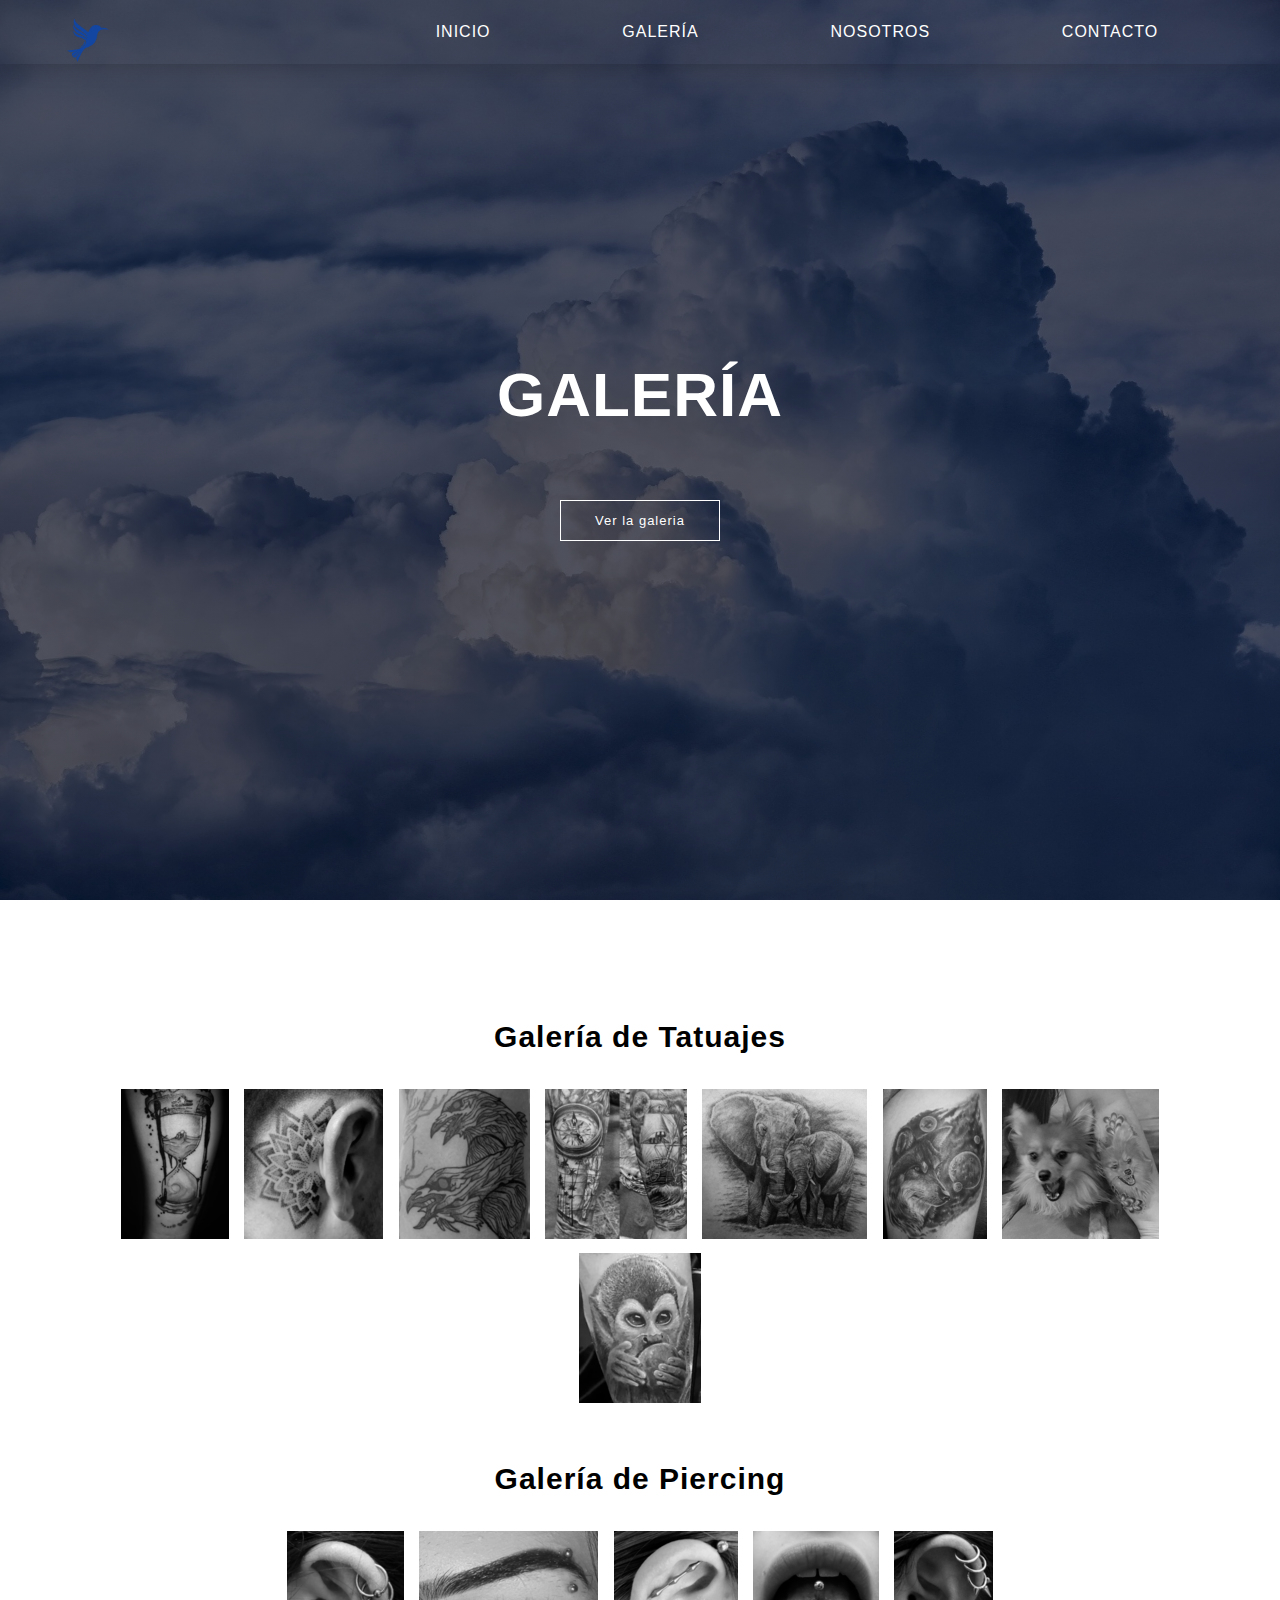
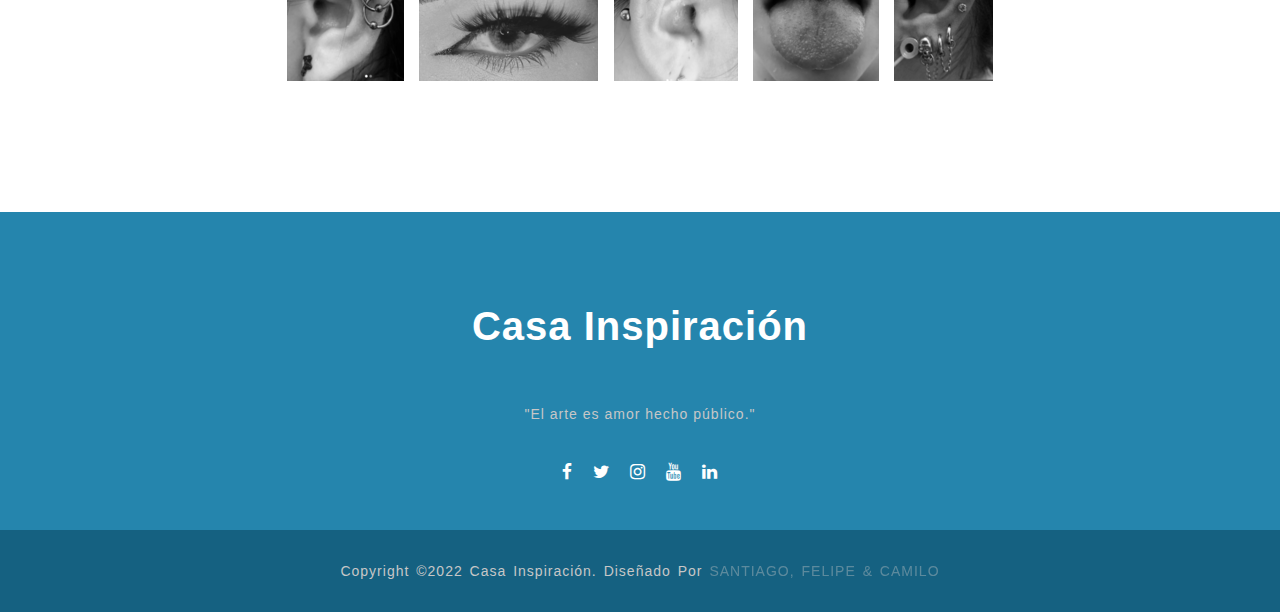
==== arte.html @ d89c22a8 "Version_01" ====
<!DOCTYPE html>
<html lang="en">
<head>
    <meta charset="UTF-8">
    <meta http-equiv="X-UA-Compatible" content="IE=edge">
    <meta name="viewport" content="width=device-width, initial-scale=1.0">
    <link rel="stylesheet" href="css/style.css">
    <link rel="stylesheet" href="https://stackpath.bootstrapcdn.com/font-awesome/4.7.0/css/font-awesome.min.css">
    <link rel="icon" href="img/Logos/PNG/LogoPNG.png">
    <link rel="stylesheet" href="css/style_arte.css">
    <link rel="stylesheet" href="css/arte_lightbox.min.css">
    <script type="text/javascript" src="js/js_arte.min.js"></script>
    <title>Arte</title>
</head>
<body>
    <section class="header">
        <nav>
            <div class="logo">
                <img src="img/Logos/PNG/LogoPNGsincirculo2.png" alt="Logo Image">
            </div>
            <div class="hamburger">
                <div class="bars1"></div>
                <div class="bars2"></div>
                <div class="bars3"></div>
            </div>
            <ul class="nav-links">
                <li><a href="index.html">Inicio</a></li>
                <li><a href="arte.html">GALERÍA</a></li>
                <li><a href="nosotros.html">Nosotros</a></li>
                <li><a href="contacto.html">Contacto</a></li>
            </ul>
        </nav>
        <script src="js/Index.js"></script>
        <div class="text-box">
            <h1>GALERÍA</h1>
            <p></p>
            <a href="#arte" class="hero-btn">Ver la galeria</a>
    </section>
    <div class="arte" id="arte">
        <h3>Galería de Tatuajes</h3>
            <div class="galeria">
            <a href="img/arte/Tatuajes/Tattoo1.png" data-lightbox="mygallery" data-title="Foto por Juan Álvarez"><img src="img/arte/Tatuajes/Tattoo1_small.png"></a>
            <a href="img/arte/Tatuajes/Tattoo2.png" data-lightbox="mygallery" data-title="Foto por Juan Álvarez"><img src="img/arte/Tatuajes/Tattoo2_small.png"></a>
            <a href="img/arte/Tatuajes/Tattoo3.png" data-lightbox="mygallery" data-title="Foto por Juan Álvarez"><img src="img/arte/Tatuajes/Tattoo3_small.png"></a>
            <a href="img/arte/Tatuajes/Tattoo4.png" data-lightbox="mygallery" data-title="Foto por Fernando Martínez"><img src="img/arte/Tatuajes/Tattoo4_small.png"></a>
            <a href="img/arte/Tatuajes/Tattoo5.png" data-lightbox="mygallery" data-title="Foto por Fernando Martínez"><img src="img/arte/Tatuajes/Tattoo5_small.png"></a>
            <a href="img/arte/Tatuajes/Tattoo6.png" data-lightbox="mygallery" data-title="Foto por Fernando Martínez"><img src="img/arte/Tatuajes/Tattoo6_small.png"></a>
            <a href="img/arte/Tatuajes/Tattoo7.png" data-lightbox="mygallery" data-title="Foto por Fernando Martínez"><img src="img/arte/Tatuajes/Tattoo7_small.png"></a>
            <a href="img/arte/Tatuajes/Tattoo8.png" data-lightbox="mygallery" data-title="Foto por Fernando Martínez"><img src="img/arte/Tatuajes/Tattoo8_small.png"></a>
            </div>

        <h3>Galería de Piercing</h3>
            <div class="galeria">
            <a href="img/arte/Perforación/Perforacion1.png" data-lightbox="mygallery" data-title="Foto por Canelo Ciprianni"><img src="img/arte/Perforación/Perforacion1_small.png"></a>
            <a href="img/arte/Perforación/Perforacion2.png" data-lightbox="mygallery" data-title="Foto por Canelo Ciprianni"><img src="img/arte/Perforación/Perforacion2_small.png"></a>
            <a href="img/arte/Perforación/Perforacion3.png" data-lightbox="mygallery" data-title="Foto por Canelo Ciprianni"><img src="img/arte/Perforación/Perforacion3_small.png"></a>
            <a href="img/arte/Perforación/Perforacion4.png" data-lightbox="mygallery" data-title="Foto por Canelo Ciprianni"><img src="img/arte/Perforación/Perforacion4_small.png"></a>
            <a href="img/arte/Perforación/Perforacion5.png" data-lightbox="mygallery" data-title="Foto por Canelo Ciprianni"><img src="img/arte/Perforación/Perforacion5_small.png"></a>
            </div>
    </div>    

    <footer class="footer2">
        <div class="footer-content">
            <h3>Casa Inspiración</h3>
            <p>"El arte es amor hecho público."</p>
            <ul class="social">
                <li><a href="#"><i class="fa fa-facebook"></i></a></li>
                <li><a href="#"><i class="fa fa-twitter"></i></a></li>
                <li><a href="#"><i class="fa fa-instagram"></i></a></li>
                <li><a href="#"><i class="fa fa-youtube"></i></a></li>
                <li><a href="#"><i class="fa fa-linkedin"></i></a></li> 
                
            </ul>
        </div>
        <div class="footer-bottom">
            <p>copyright &copy;2022 Casa Inspiración. Diseñado por <span>Santiago, Felipe & Camilo</span></p>
        </div>
    </footer>

</body>
</html>
---- css/style.css ----
*{
    margin:0; padding:0;
    font-family: sans-serif;
    letter-spacing: 1px;
    font-weight: 300;
}
/*Fondo general*/
.header{
    min-height: 100vh;
    width: 100%;
    background-image: linear-gradient(rgba(4,9,30,0.7),rgba(4,9,30,0.7)),url(../img/bannercopia.jpg);
    background-position: center;
    background-size: cover;
    position: relative;
}
/*Barra de navegación*/
nav{
    height: 4rem;
    width: 100%;
    display: flex;
    z-index: 10;
    box-shadow: 0 3px 20px rgba(0,0,0,0.2);
}

/*Logo*/

.logo{
    padding: 3vh 3vw;
    text-align: left;
    width: 20vw;
    position: relative;
    top: -1.875em;
}

.logo img{
    height: auto;
    width: 6rem;
}

/* Estilos de la barra de navegacion*/

.nav-links{
    width: 80vw;
    display: flex;
    padding: 0 0.7vw;
    justify-content: space-evenly;
    align-items: center;
    text-transform: uppercase;
    list-style: none;
    font-weight: 600;
}

.nav-links li a{
    margin: 0 0.7vw;
    text-decoration: none;
    transition: all ease-in-out 350ms;
    padding: 0.625em;
    color: #fff;
}

.nav-links li a:hover{
    color:#fff;
    background-color: #2AA9E0;
    padding: 0.625em;
    border-radius: 3.125em;
}

.nav-links li{
    position:relative;
}
.nav-links li a:hover::before{
    width: 80%;
}

/*Iconos - Barra de navegacion*/

.hamburger div{
    width: 30px;
    height: 3px;
    background: #f2f5f7;
    margin: 5px;
    transition: all 0.3s ease;
}

.hamburger{
    display: none;
}


/*Se ingresa lo necesario para el responsive*/

@media screen and (max-width: 800px){
    nav{
        position: relative;
        z-index: 3;
        background-color: rgb(42, 169, 224,2);
    }
    .logo{
        top: -40px;
    }
    .hamburger{
        display:block;
        position: absolute;
        cursor: pointer;
        right: 5%;
        top: 50%;
        transform: translate(-5%, -50%);
        z-index: 2;
        transition: all 0.7s ease;
    }
    .nav-links{
        background: #2AA9E0;
        position: fixed;
        opacity: 1;
        height: 100vh;
        width: 100%;
        flex-direction: column;
        clip-path: circle(50px at 90% -20%);
        -webkit-clip-path: circle(50px at 90% -10%);
        transition: all 1s ease-out;
        pointer-events: none;
    }
    .nav-links.open{
        clip-path: circle(1000px at 90% -10%);
        -webkit-clip-path: circle(1000px at 90% -10%);
        pointer-events: all;
    }
    .nav-links li{
        opacity: 0;
    }
    .nav-links li:nth-child(1){
        transition: all 0.5s ease 0.2s;
    }
    .nav-links li:nth-child(2){
        transition: all 0.5s ease 0.4s;
    }
    .nav-links li:nth-child(3){
        transition: all 0.5s ease 0.6s;
    }
    .nav-links li:nth-child(4){
        transition: all 0.5s ease 0.7s;
    }
    .nav-links li:nth-child(5){
        transition: all 0.5s ease 0.8s;
    }
    .nav-links li:nth-child(6){
        transition: all 0.5s ease 0.9s;
        margin: 0;
    }
    .nav-links li:nth-child(7){
        transition: all 0.5s ease 1s;
        margin: 0;
    }

    li.fade{
        opacity: 1;
    }

    /* Navigation Bar Icon on Click*/

        .toggle .bars1{
            transform: rotate(-45deg) translate(-5px, 6px);
        }

        .toggle .bars2{
            transition: all 0s ease;
            width: 0;
        }

        .toggle .bars3{
            transform: rotate(45deg) translate(-5px, -6px);
        }

}
/*Texto general*/
.text-box{
    width: 90%;
    color: #fff;
    position: absolute;
    top: 50%;
    left: 50%;
    transform: translate(-50%,-50%);
    text-align: center;
}
.text-box h1{
    font-size: 62px;
    font-weight: 900;
}
.text-box p {
    margin: 10px 0 40px;
    font-size: 23px;
    color: #fff;
}
/*Boton del medio*/
html{
    scroll-behavior: smooth;
}
.hero-btn{
    display: inline-block;
    text-decoration: none;
    color: #fff;
    border: 1px solid #fff;
    padding: 12px 34px;
    font-size: 13px;
    background: transparent;
    position: relative;
    cursor: pointer;
    transition: 2s;
}
.hero-btn:hover{
    border: 1px solid #2AA9E0;
    background: #2AA9E0;
    transition: 1s;

}
/*Desaparecer los iconos para dispositivos grandes*/
nav .fa{
    display: none;
}
/*Dispositivos moviles - responsive*/
@media(max-width: 700px){
    .text-box h1{
        font-size: 40px;
    }
    .text-box p {
        font-size: 15px;
    }

}

/*Seccion 2*/
.course{
    width: 80%;
    margin: auto;
    text-align: center;
    padding-top: 100px;
    padding-bottom: 50px;
}

h1{
    font-size: 36px;
    font-weight: 600;
}
p{
    color:rgb(77, 75, 75);
    font-size: 14px;
    font-weight: 300;
    line-height: 22px;
    padding: 10px;
}
.row{
    margin-top: 5%;
    display: flex;
    justify-content: space-between;
}
.course-col{
    flex-basis: 31%;
    background: #2aa9e025;
    border-radius: 10px;
    margin-bottom: 5%;
    padding: 20px 12px;
    box-sizing: border-box;
    transition: 0.5s;
}
h3{
    text-align: center;
    font-weight: 600;
    margin: 10px 0;
}
.course-col:hover{
    box-shadow: 0 0 20px 0px rgba(0, 0, 0, 0.2);
}
.row2{
    margin-top: 0%;
    display: flex;
    justify-content: space-between;
}

@media(max-width: 700px){
    .row{
        flex-direction: column;
    }
    .row2{
        flex-direction: column;
    }
}

/*Seccion 2*/
.campus{
    width: 80%;
    margin: auto;
    text-align: center;
    padding-top: 50px;
}
.campus-col{
    flex-basis: 32%;
    border-radius: 10px;
    margin-bottom: 30px;
    position: relative;
    overflow: hidden;
}
.campus-col img{
    width: 100%;
    display: block;
}
.layer{
    background: transparent;
    height: 100%;
    width: 100%;
    position: absolute;
    top: 0;
    left: 0;
    transition: 0.5s;
}
.layer:hover{
    background: rgba(42, 169, 224, 0.7); 
}
.layer .h33{
    width: 100%;
    font-weight: 500;
    color: #fff;
    font-size: 26px;
    bottom: 0;
    left: 50%;
    transform: translateX(-50%);
    position: absolute;
    opacity: 0;
    transition: 0.5s;
}
.layer:hover .h33{
    bottom: 50%;
    opacity: 1;    
}
/*Call to action*/
.cta{
    margin: 100px auto;
    width: 80%;
    background-image: linear-gradient(rgba(0,0,0,0.7),rgba(0,0,0,0.7)),url(img/banner2.jpg);
    background-position: center;
    background-size: cover;
    border-radius: 10px;
    text-align: center;
    padding: 100px 0;

}
.cta h1{
    color: #fff;
    margin-bottom: 40px;
    padding: 0;
}
@media (max-width: 700px) {
    .cta h1{
        font-size: 24px;
    }
}
/*Footer*/
footer{
    margin-top: 15%;
    background: #2585ad;
    height: auto;
    width: auto;
    padding-top: 40px;
    color: #fff;
  }
  .footer-content{
    display: flex;
    align-items: center;
    justify-content: center;
    flex-direction: column;
    text-align: center;
  }
  .footer-content h3{
    font-size: 40px;
    font-weight: 650;
    text-transform: capitalize;
    line-height: 3rem;
  }
  .footer-content p{
    max-width: 500px;
    margin: 10px auto;
    line-height: 28px;
    font-size: 14px;
    color: rgb(199, 199, 199);
  }
  .social{
    list-style: none;
    display: flex;
    align-items: center;
    justify-content: center;
    margin: 1rem 0 3rem 0;
  }
  .social li{
    margin: 0 10px;
  }
  .social a{
    text-decoration: none;
    color: #fff;
  }
  .social a i{
    font-size: 1.1rem;
    transition: color .4s ease;
  }
  .social :hover i{
    color: aqua;
  }
  .footer-bottom{
    background: #156181;
    width: auto;
    padding: 20px 0;
    text-align: center;
  }
  .footer-bottom p{
    font-size: 14px;
    word-spacing: 2px;
    text-transform: capitalize;
    color: rgb(199, 199, 199);
  }
  .footer-bottom span{
    text-transform: uppercase;
    opacity: .4;
    font-weight: 200;
    color: rgb(199, 199, 199);
  }
---- css/style_arte.css ----
.arte{
    position: relative;
    top: 70px;
}
h3{
    font-size: 30px;
    position: relative;
    top: 20px;
    text-align: center;
    margin: 30px 0 50px;
}
.galeria{
    margin: 10px 50px;
    text-align: center;
}
.galeria img{
    padding: 5px;
    filter: grayscale(100%);
    transition: 1s;
}
.galeria img:hover{
    filter: grayscale(0);
    transform: scale(1.1);
}
@media screen and (max-width: 800px){
    .arte{
        margin-bottom: 40%;
    }
}
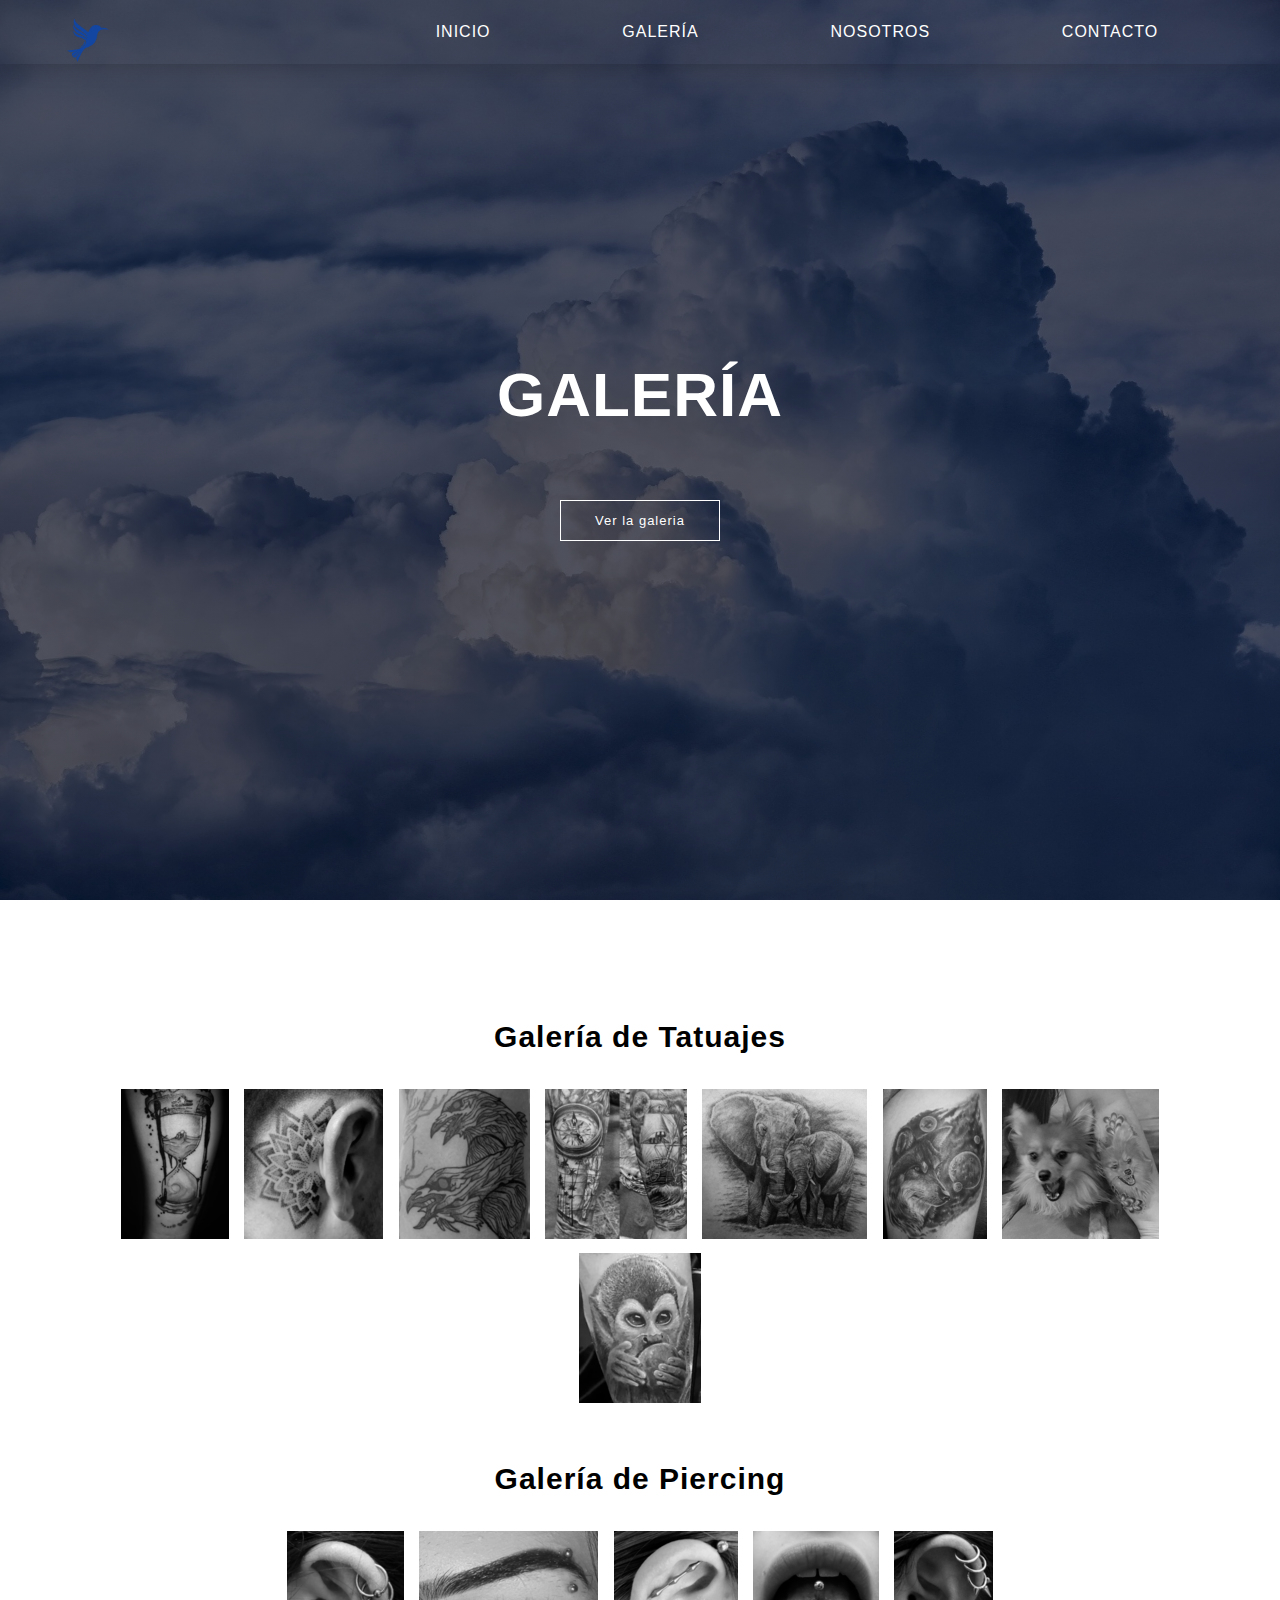
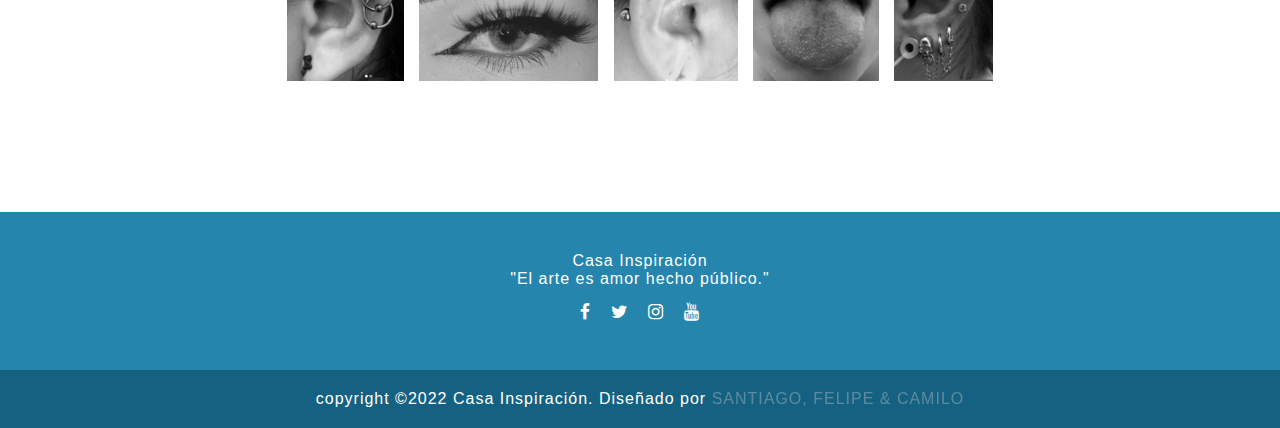
==== commit cfb664ea: "Actualización de redes sociales" ====
--- a/arte.html
+++ b/arte.html
@@ -61,19 +61,17 @@
 
     <footer class="footer2">
         <div class="footer-content">
-            <h3>Casa Inspiración</h3>
-            <p>"El arte es amor hecho público."</p>
+            <h3f>Casa Inspiración</h3f>
+            <pf>"El arte es amor hecho público."</pf>
             <ul class="social">
-                <li><a href="#"><i class="fa fa-facebook"></i></a></li>
-                <li><a href="#"><i class="fa fa-twitter"></i></a></li>
-                <li><a href="#"><i class="fa fa-instagram"></i></a></li>
-                <li><a href="#"><i class="fa fa-youtube"></i></a></li>
-                <li><a href="#"><i class="fa fa-linkedin"></i></a></li> 
-                
+                <li><a href="https://www.facebook.com/Casa-Inspiración-103737402319709"><i class="fa fa-facebook" target="_blank"></i></a></li>
+                <li><a href="https://twitter.com/casa_insp"><i class="fa fa-twitter" target="_blank"></i></a></li>
+                <li><a href="https://www.instagram.com/casa_insp/?hl=es" target="_blank"><i class="fa fa-instagram"></i></a></li>
+                <li><a href="https://www.youtube.com/channel/UCp3xGxWRsfwjYEtyGpx-gBQ"><i class="fa fa-youtube" target="_blank"></i></a></li>
             </ul>
         </div>
         <div class="footer-bottom">
-            <p>copyright &copy;2022 Casa Inspiración. Diseñado por <span>Santiago, Felipe & Camilo</span></p>
+            <pf>copyright &copy;2022 Casa Inspiración. Diseñado por <span>Santiago, Felipe & Camilo</span></pf>
         </div>
     </footer>
 
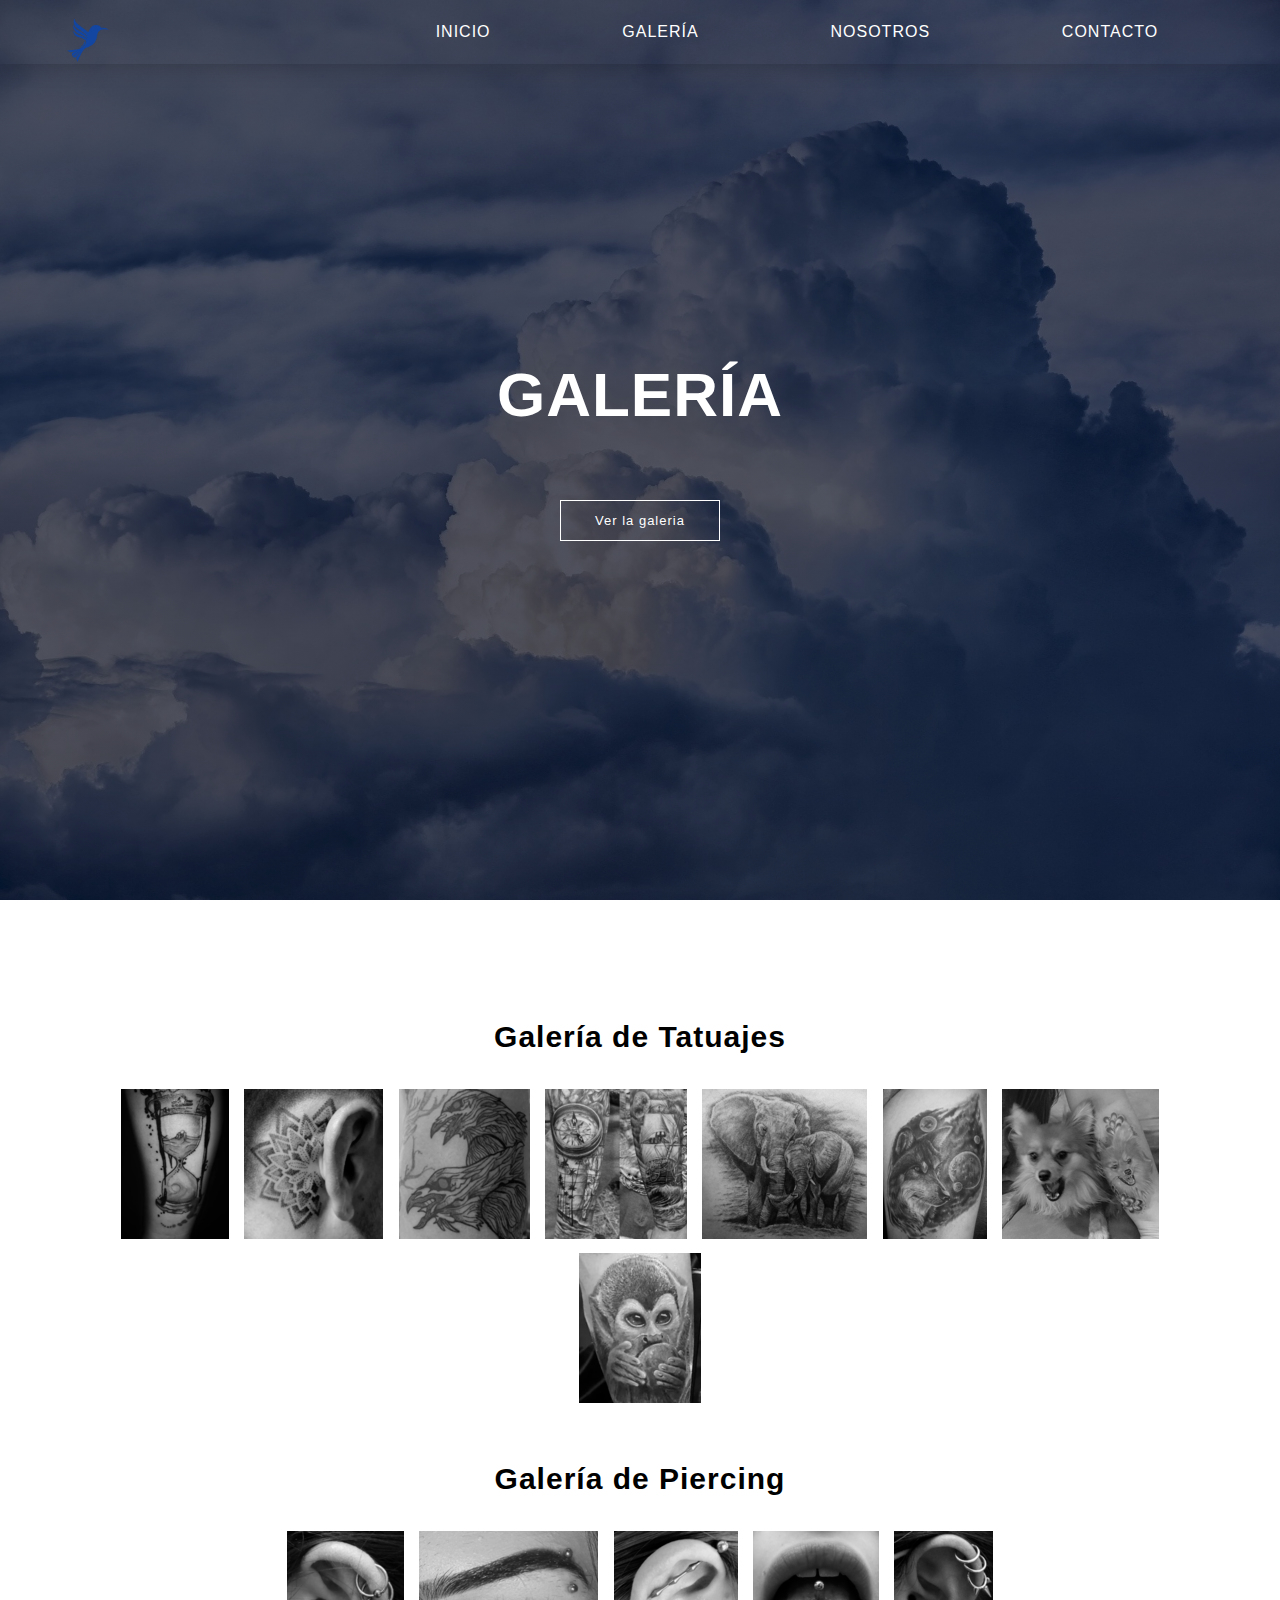
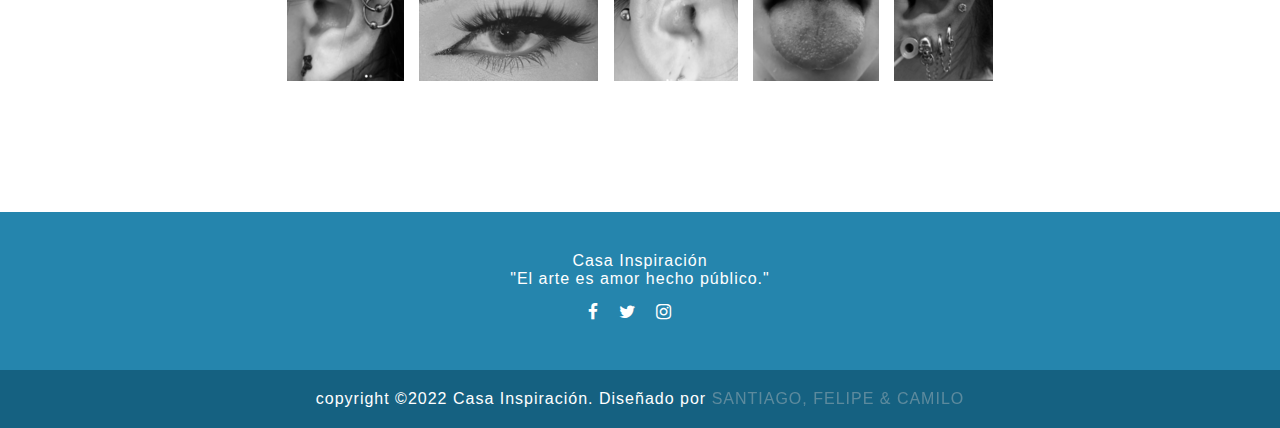
==== commit 58f7cbca: "Version_06" ====
--- a/arte.html
+++ b/arte.html
@@ -67,7 +67,7 @@
                 <li><a href="https://www.facebook.com/Casa-Inspiración-103737402319709"><i class="fa fa-facebook" target="_blank"></i></a></li>
                 <li><a href="https://twitter.com/casa_insp"><i class="fa fa-twitter" target="_blank"></i></a></li>
                 <li><a href="https://www.instagram.com/casa_insp/?hl=es" target="_blank"><i class="fa fa-instagram"></i></a></li>
-                <li><a href="https://www.youtube.com/channel/UCp3xGxWRsfwjYEtyGpx-gBQ"><i class="fa fa-youtube" target="_blank"></i></a></li>
+                <li><a href="https://www.youtube.com/channel/UCp3xGxWRsfwjYEtyGpx-gBQ" target="_blank><i class="fa fa-youtube" target="_blank"></i></a></li>
             </ul>
         </div>
         <div class="footer-bottom">
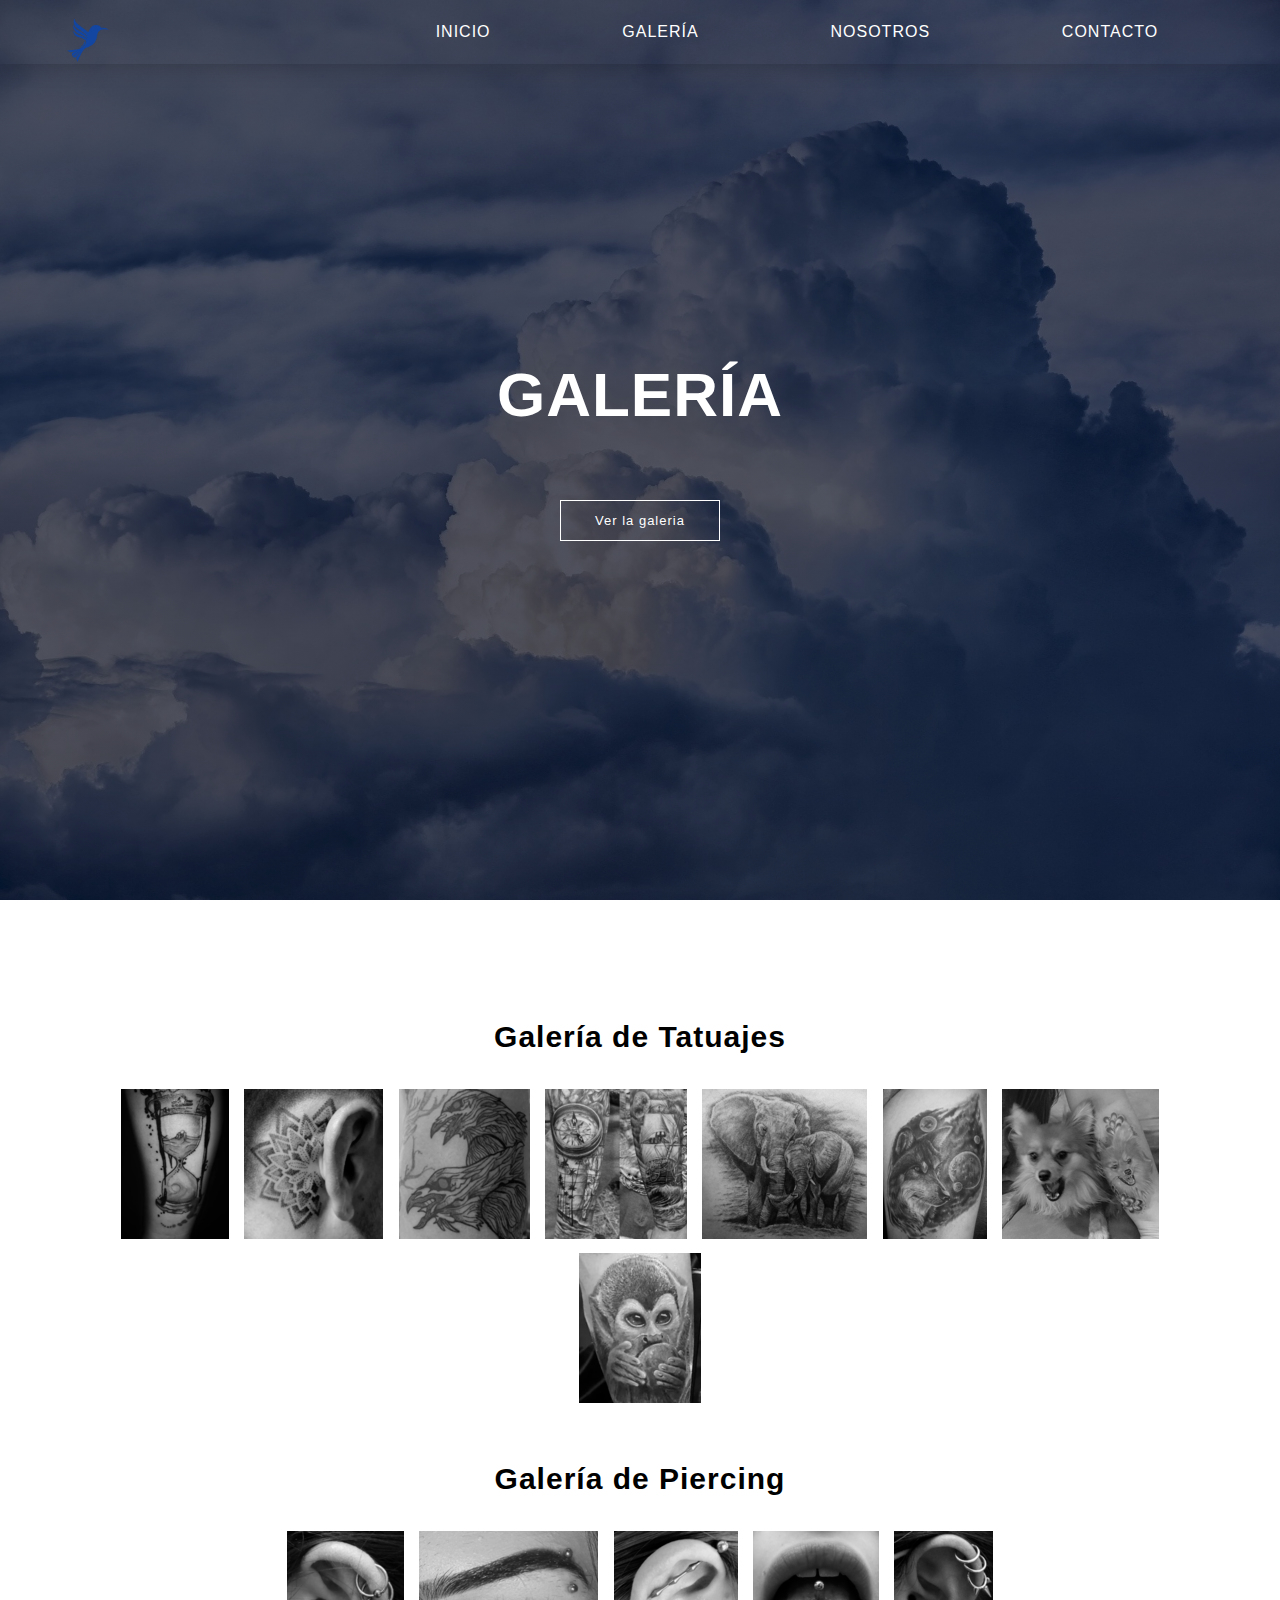
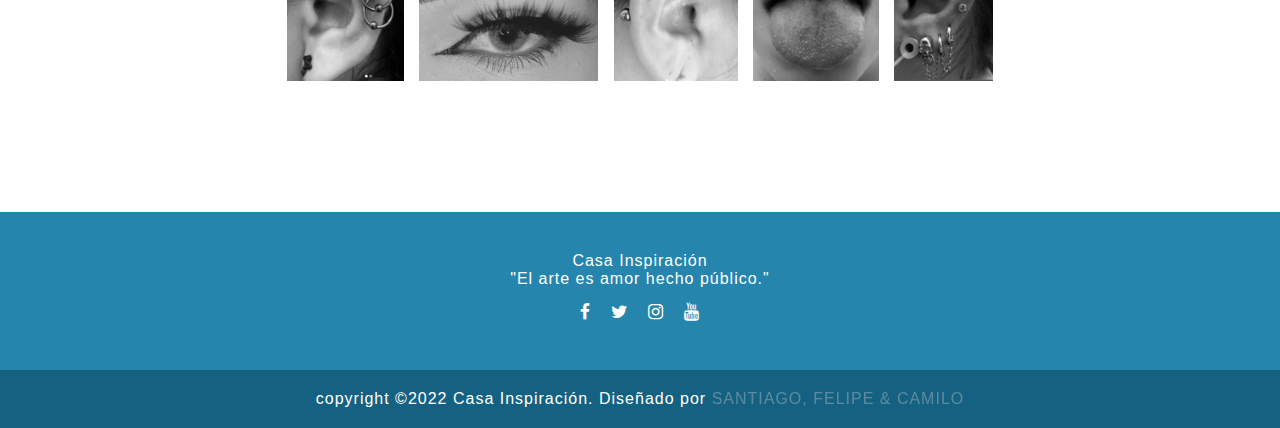
==== commit 6ff332ed: "Version_06.2" ====
--- a/arte.html
+++ b/arte.html
@@ -65,9 +65,9 @@
             <pf>"El arte es amor hecho público."</pf>
             <ul class="social">
                 <li><a href="https://www.facebook.com/Casa-Inspiración-103737402319709"><i class="fa fa-facebook" target="_blank"></i></a></li>
-                <li><a href="https://twitter.com/casa_insp"><i class="fa fa-twitter" target="_blank"></i></a></li>
+                <li><a href="https://twitter.com/casa_insp" target="_blank" ><i class="fa fa-twitter" target="_blank"></i></a></li>
                 <li><a href="https://www.instagram.com/casa_insp/?hl=es" target="_blank"><i class="fa fa-instagram"></i></a></li>
-                <li><a href="https://www.youtube.com/channel/UCp3xGxWRsfwjYEtyGpx-gBQ" target="_blank><i class="fa fa-youtube" target="_blank"></i></a></li>
+                <li><a href="https://www.youtube.com/channel/UCp3xGxWRsfwjYEtyGpx-gBQ" target="_blank" ><i class="fa fa-youtube" target="_blank"></i></a></li>
             </ul>
         </div>
         <div class="footer-bottom">
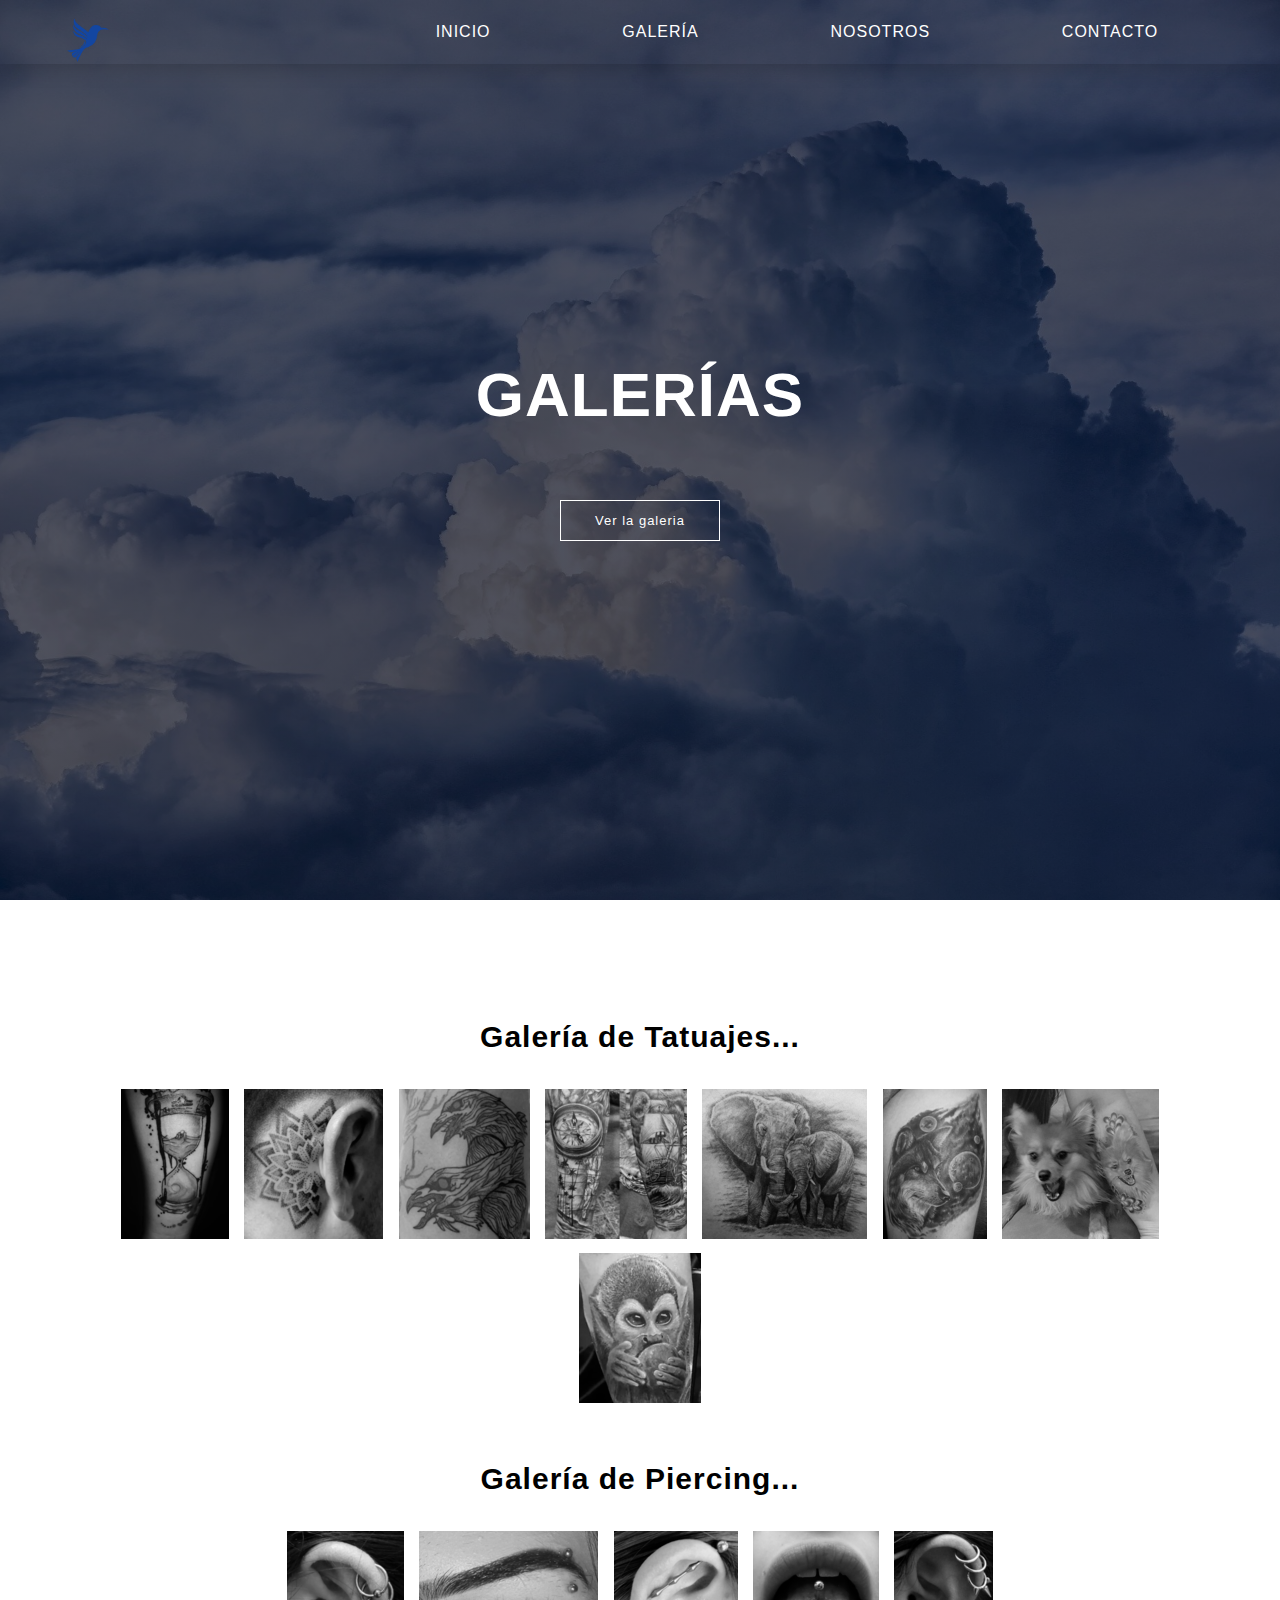
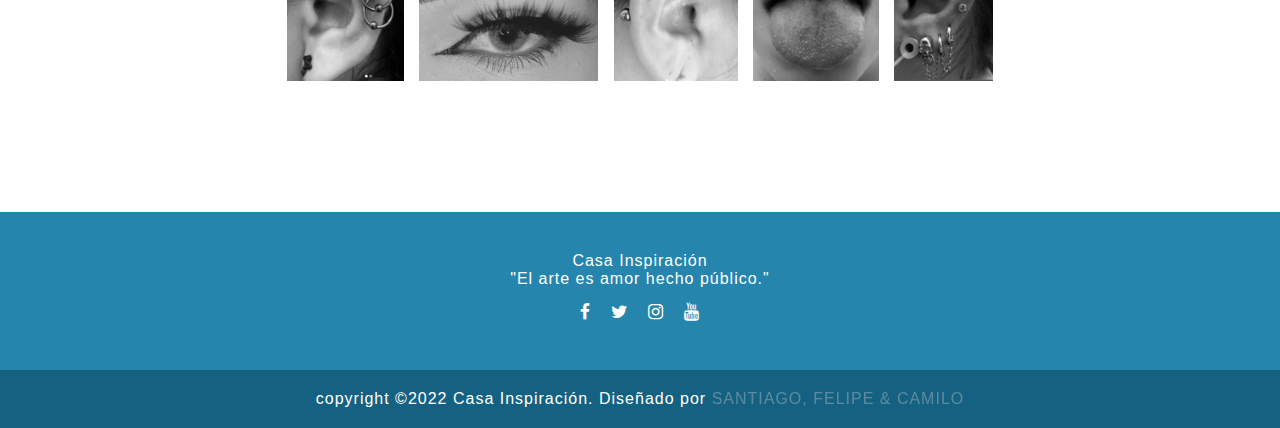
==== commit d5b6c5de: "Version 8.1" ====
--- a/arte.html
+++ b/arte.html
@@ -32,12 +32,12 @@
         </nav>
         <script src="js/Index.js"></script>
         <div class="text-box">
-            <h1>GALERÍA</h1>
+            <h1>GALERÍAS</h1>
             <p></p>
             <a href="#arte" class="hero-btn">Ver la galeria</a>
     </section>
     <div class="arte" id="arte">
-        <h3>Galería de Tatuajes</h3>
+        <h3>Galería de Tatuajes...</h3>
             <div class="galeria">
             <a href="img/arte/Tatuajes/Tattoo1.png" data-lightbox="mygallery" data-title="Foto por Juan Álvarez"><img src="img/arte/Tatuajes/Tattoo1_small.png"></a>
             <a href="img/arte/Tatuajes/Tattoo2.png" data-lightbox="mygallery" data-title="Foto por Juan Álvarez"><img src="img/arte/Tatuajes/Tattoo2_small.png"></a>
@@ -49,7 +49,7 @@
             <a href="img/arte/Tatuajes/Tattoo8.png" data-lightbox="mygallery" data-title="Foto por Fernando Martínez"><img src="img/arte/Tatuajes/Tattoo8_small.png"></a>
             </div>
 
-        <h3>Galería de Piercing</h3>
+        <h3>Galería de Piercing...</h3>
             <div class="galeria">
             <a href="img/arte/Perforación/Perforacion1.png" data-lightbox="mygallery" data-title="Foto por Canelo Ciprianni"><img src="img/arte/Perforación/Perforacion1_small.png"></a>
             <a href="img/arte/Perforación/Perforacion2.png" data-lightbox="mygallery" data-title="Foto por Canelo Ciprianni"><img src="img/arte/Perforación/Perforacion2_small.png"></a>
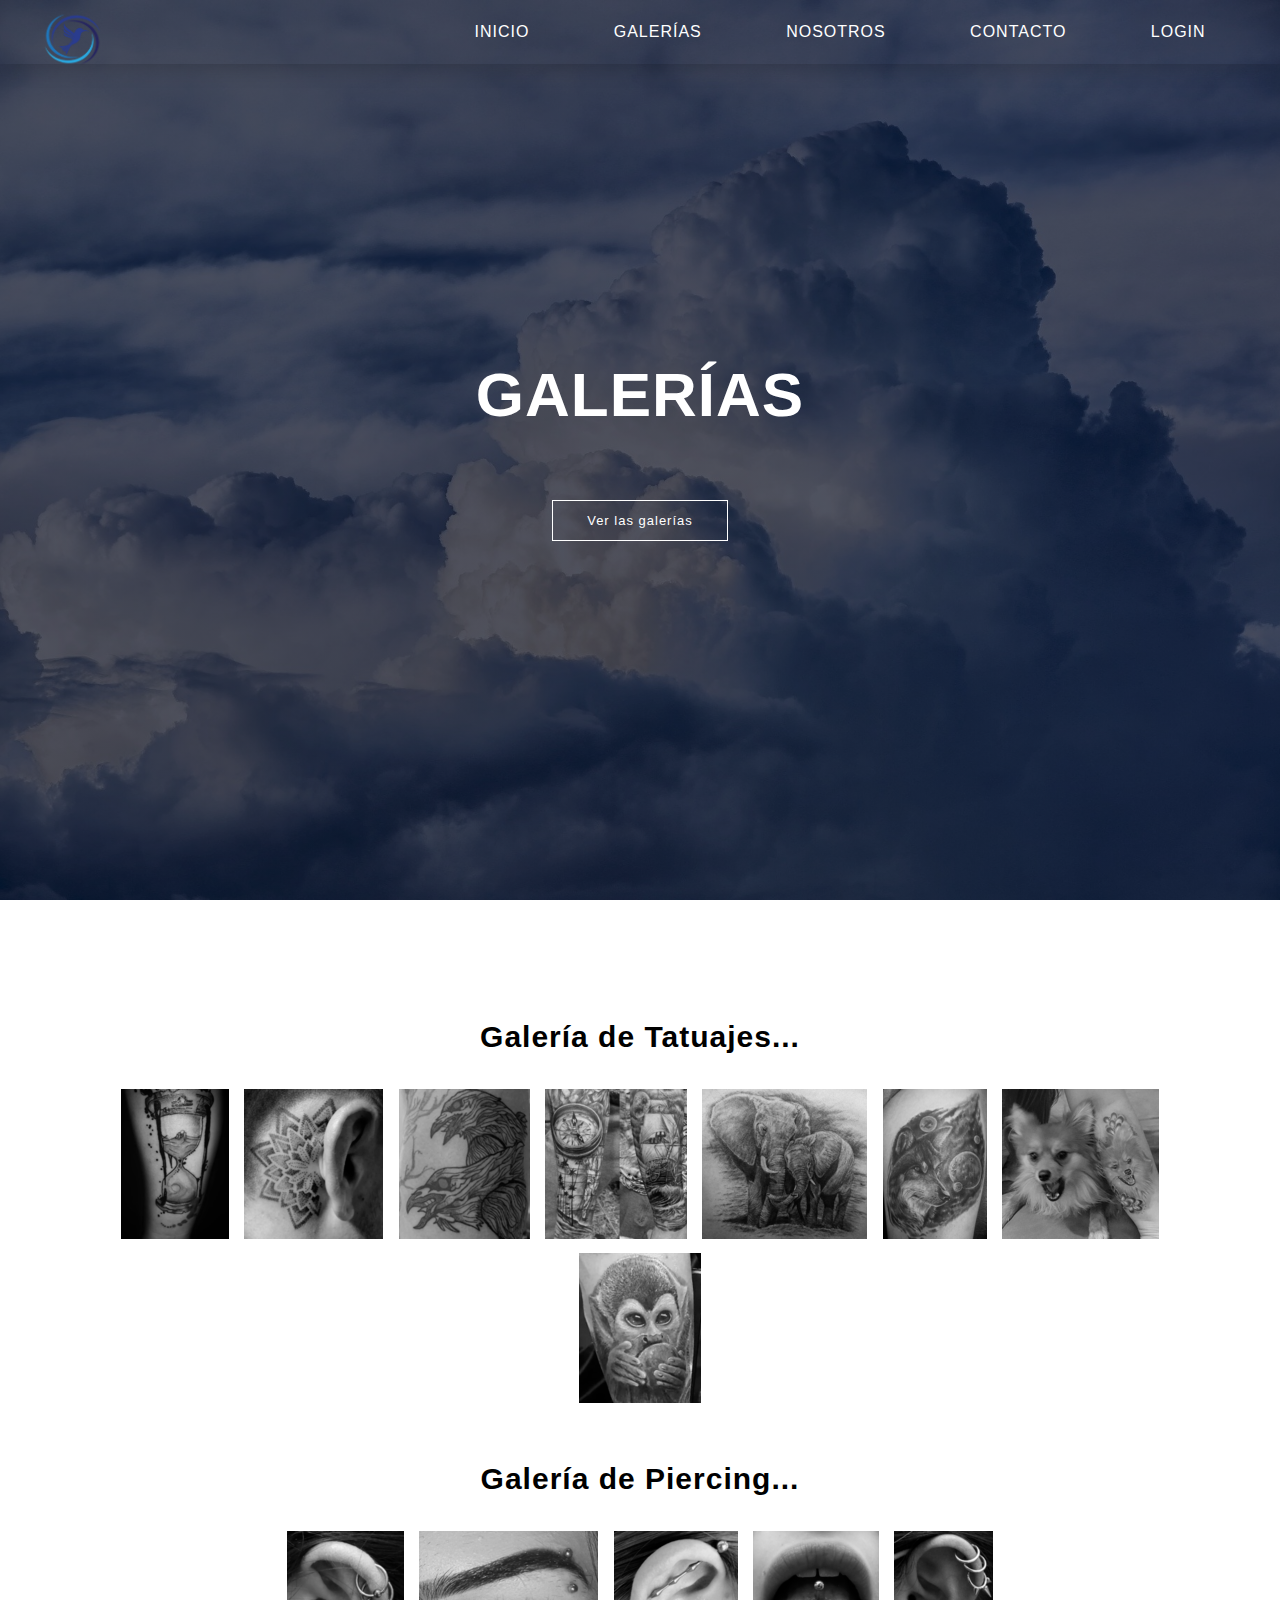
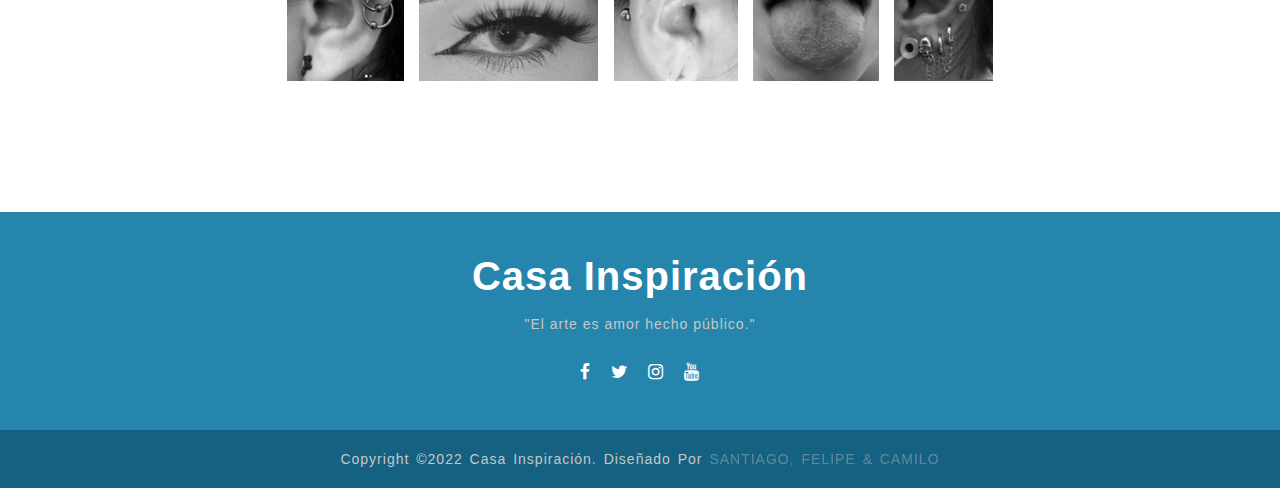
==== commit 5dfe451f: "Version 8.2" ====
--- a/arte.html
+++ b/arte.html
@@ -16,7 +16,7 @@
     <section class="header">
         <nav>
             <div class="logo">
-                <img src="img/Logos/PNG/LogoPNGsincirculo2.png" alt="Logo Image">
+                <a href="index.html"><img src="img/Logos/PNG/LogoPNG_color.png" alt="Logo Image"></a>
             </div>
             <div class="hamburger">
                 <div class="bars1"></div>
@@ -25,16 +25,17 @@
             </div>
             <ul class="nav-links">
                 <li><a href="index.html">Inicio</a></li>
-                <li><a href="arte.html">GALERÍA</a></li>
+                <li><a href="arte.html">Galerías</a></li>
                 <li><a href="nosotros.html">Nosotros</a></li>
                 <li><a href="contacto.html">Contacto</a></li>
+                <li><a href="login.html">Login</a></li>
             </ul>
         </nav>
         <script src="js/Index.js"></script>
         <div class="text-box">
             <h1>GALERÍAS</h1>
             <p></p>
-            <a href="#arte" class="hero-btn">Ver la galeria</a>
+            <a href="#arte" class="hero-btn">Ver las galerías</a>
     </section>
     <div class="arte" id="arte">
         <h3>Galería de Tatuajes...</h3>
--- a/css/style.css
+++ b/css/style.css
@@ -27,14 +27,14 @@
 .logo{
     padding: 3vh 3vw;
     text-align: left;
-    width: 20vw;
+    width: 30vw; /*Se cambia el espaciado entre los navbar text*/
     position: relative;
-    top: -1.875em;
+    top: -1.2em; /*Se cambia la posicion del logo - verticalmente*/
 }
 
 .logo img{
     height: auto;
-    width: 6rem;
+    width: 4.3rem;
 }
 
 /* Estilos de la barra de navegacion*/
@@ -270,17 +270,12 @@
 .course-col:hover{
     box-shadow: 0 0 20px 0px rgba(0, 0, 0, 0.2);
 }
-.row2{
-    margin-top: 0%;
-    display: flex;
-    justify-content: space-between;
-}
 
 @media(max-width: 700px){
+    .course{
+        padding-top: 30px;
+    }
     .row{
-        flex-direction: column;
-    }
-    .row2{
         flex-direction: column;
     }
 }
@@ -369,13 +364,13 @@
     flex-direction: column;
     text-align: center;
   }
-  .footer-content h3{
+  .footer-content h3f{
     font-size: 40px;
     font-weight: 650;
     text-transform: capitalize;
     line-height: 3rem;
   }
-  .footer-content p{
+  .footer-content pf{
     max-width: 500px;
     margin: 10px auto;
     line-height: 28px;
@@ -409,7 +404,7 @@
     padding: 20px 0;
     text-align: center;
   }
-  .footer-bottom p{
+  .footer-bottom pf{
     font-size: 14px;
     word-spacing: 2px;
     text-transform: capitalize;
